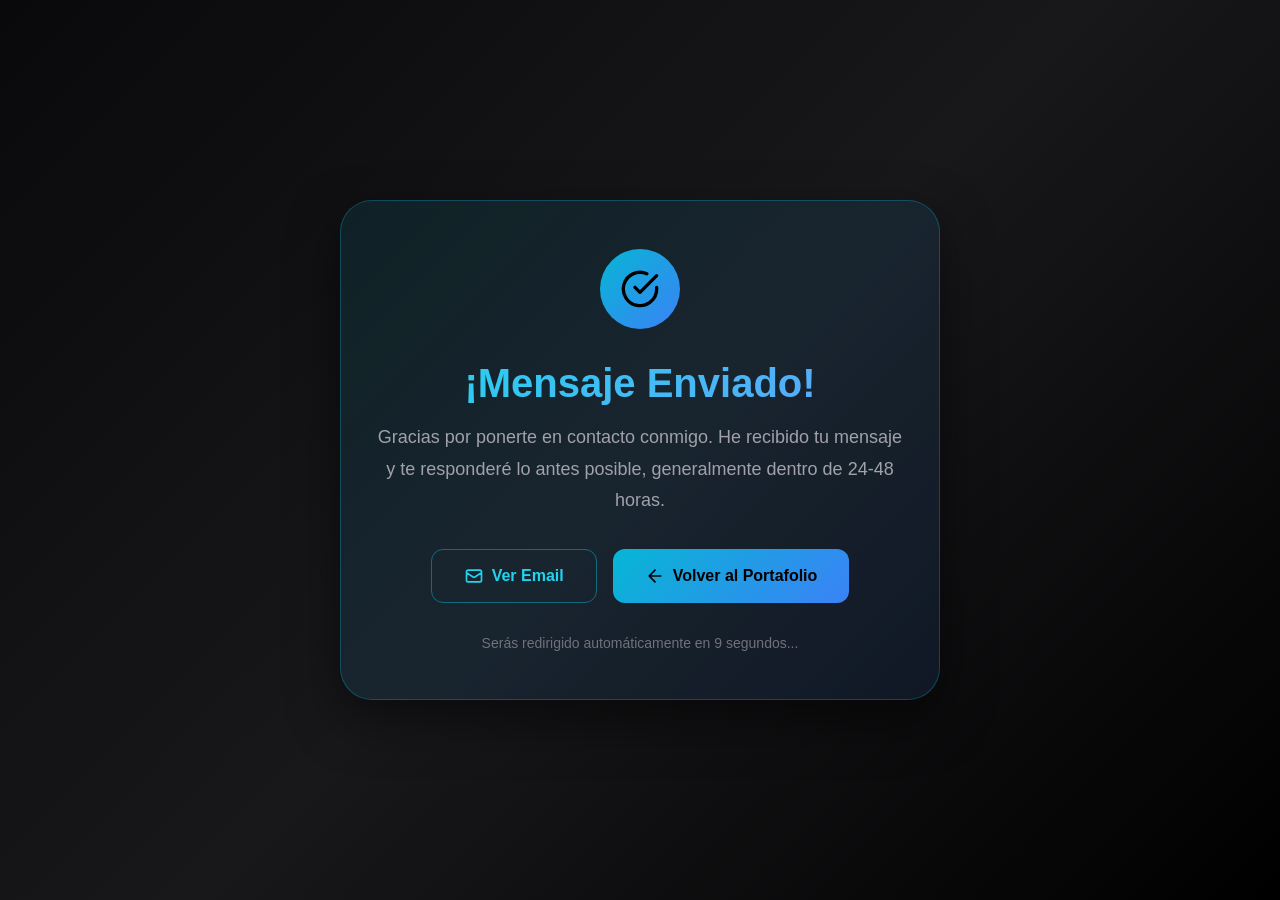
==== success.html @ 412057cc "Add success page with message confirmation and countdown redirect" ====
<!DOCTYPE html>
<html lang="es">
<head>
    <meta charset="UTF-8">
    <meta name="viewport" content="width=device-width, initial-scale=1.0">
    <title>Mensaje Enviado - Keylor Pineda</title>
    <style>
        * {
            margin: 0;
            padding: 0;
            box-sizing: border-box;
        }
        
        body {
            font-family: -apple-system, BlinkMacSystemFont, "Segoe UI", Roboto, "Helvetica Neue", Arial, sans-serif;
            background: linear-gradient(135deg, #09090b 0%, #18181b 50%, #000000 100%);
            min-height: 100vh;
            display: flex;
            align-items: center;
            justify-content: center;
            color: #f4f4f5;
            padding: 2rem;
        }
        
        .container {
            max-width: 600px;
            text-align: center;
            background: linear-gradient(135deg, rgba(6, 182, 212, 0.1), rgba(59, 130, 246, 0.1));
            border: 1px solid rgba(6, 182, 212, 0.3);
            border-radius: 2rem;
            padding: 3rem 2rem;
            box-shadow: 0 20px 50px rgba(0, 0, 0, 0.5);
        }
        
        .icon {
            width: 80px;
            height: 80px;
            margin: 0 auto 2rem;
            background: linear-gradient(135deg, #06b6d4, #3b82f6);
            border-radius: 50%;
            display: flex;
            align-items: center;
            justify-content: center;
            animation: pulse 2s ease-in-out infinite;
        }
        
        .icon svg {
            width: 40px;
            height: 40px;
            color: #000;
        }
        
        @keyframes pulse {
            0%, 100% {
                transform: scale(1);
                box-shadow: 0 0 0 0 rgba(6, 182, 212, 0.7);
            }
            50% {
                transform: scale(1.05);
                box-shadow: 0 0 0 20px rgba(6, 182, 212, 0);
            }
        }
        
        h1 {
            font-size: 2.5rem;
            font-weight: 900;
            background: linear-gradient(135deg, #22d3ee, #60a5fa);
            -webkit-background-clip: text;
            background-clip: text;
            -webkit-text-fill-color: transparent;
            margin-bottom: 1rem;
        }
        
        p {
            color: #a1a1aa;
            font-size: 1.125rem;
            line-height: 1.75;
            margin-bottom: 2rem;
        }
        
        .btn {
            display: inline-flex;
            align-items: center;
            gap: 0.5rem;
            padding: 1rem 2rem;
            background: linear-gradient(135deg, #06b6d4, #3b82f6);
            color: #000;
            font-weight: 700;
            font-size: 1rem;
            border: none;
            border-radius: 0.75rem;
            text-decoration: none;
            transition: all 0.3s ease;
            cursor: pointer;
        }
        
        .btn:hover {
            transform: translateY(-2px);
            box-shadow: 0 10px 20px rgba(6, 182, 212, 0.3);
        }
        
        .btn svg {
            width: 20px;
            height: 20px;
        }
        
        .btn-secondary {
            background: transparent;
            border: 1px solid rgba(6, 182, 212, 0.5);
            color: #22d3ee;
        }
        
        .btn-secondary:hover {
            background: rgba(6, 182, 212, 0.1);
            border-color: #22d3ee;
        }
        
        .buttons-group {
            display: flex;
            gap: 1rem;
            justify-content: center;
            flex-wrap: wrap;
        }
        
        .countdown {
            margin-top: 2rem;
            font-size: 0.875rem;
            color: #71717a;
        }
    </style>
</head>
<body>
    <div class="container">
        <div class="icon">
            <svg viewBox="0 0 24 24" fill="none" stroke="currentColor" stroke-width="2">
                <path d="M22 11.08V12a10 10 0 11-5.93-9.14" stroke-linecap="round"/>
                <path d="M22 4L12 14.01l-3-3" stroke-linecap="round" stroke-linejoin="round"/>
            </svg>
        </div>
        
        <h1>¡Mensaje Enviado!</h1>
        
        <p>
            Gracias por ponerte en contacto conmigo. He recibido tu mensaje y 
            te responderé lo antes posible, generalmente dentro de 24-48 horas.
        </p>
        
        <div class="buttons-group">
            <a href="mailto:keylorpineda729@gmail.com" class="btn btn-secondary">
                <svg viewBox="0 0 24 24" fill="none" stroke="currentColor" stroke-width="2">
                    <path d="M3 8l7.89 5.26a2 2 0 002.22 0L21 8M5 19h14a2 2 0 002-2V7a2 2 0 00-2-2H5a2 2 0 00-2 2v10a2 2 0 002 2z" stroke-linecap="round" stroke-linejoin="round"/>
                </svg>
                Ver Email
            </a>
            
            <a href="index.html" class="btn">
                <svg viewBox="0 0 24 24" fill="none" stroke="currentColor" stroke-width="2">
                    <path d="M19 12H5M12 19l-7-7 7-7" stroke-linecap="round" stroke-linejoin="round"/>
                </svg>
                Volver al Portafolio
            </a>
        </div>
        
        <div class="countdown">
            Serás redirigido automáticamente en <span id="countdown">10</span> segundos...
        </div>
    </div>
    
    <script>
        // Contador regresivo y redirección automática
        let seconds = 10;
        const countdownElement = document.getElementById('countdown');
        
        const interval = setInterval(() => {
            seconds--;
            countdownElement.textContent = seconds;
            
            if (seconds <= 0) {
                clearInterval(interval);
                window.location.href = 'index.html';
            }
        }, 1000);
    </script>
</body>
</html>
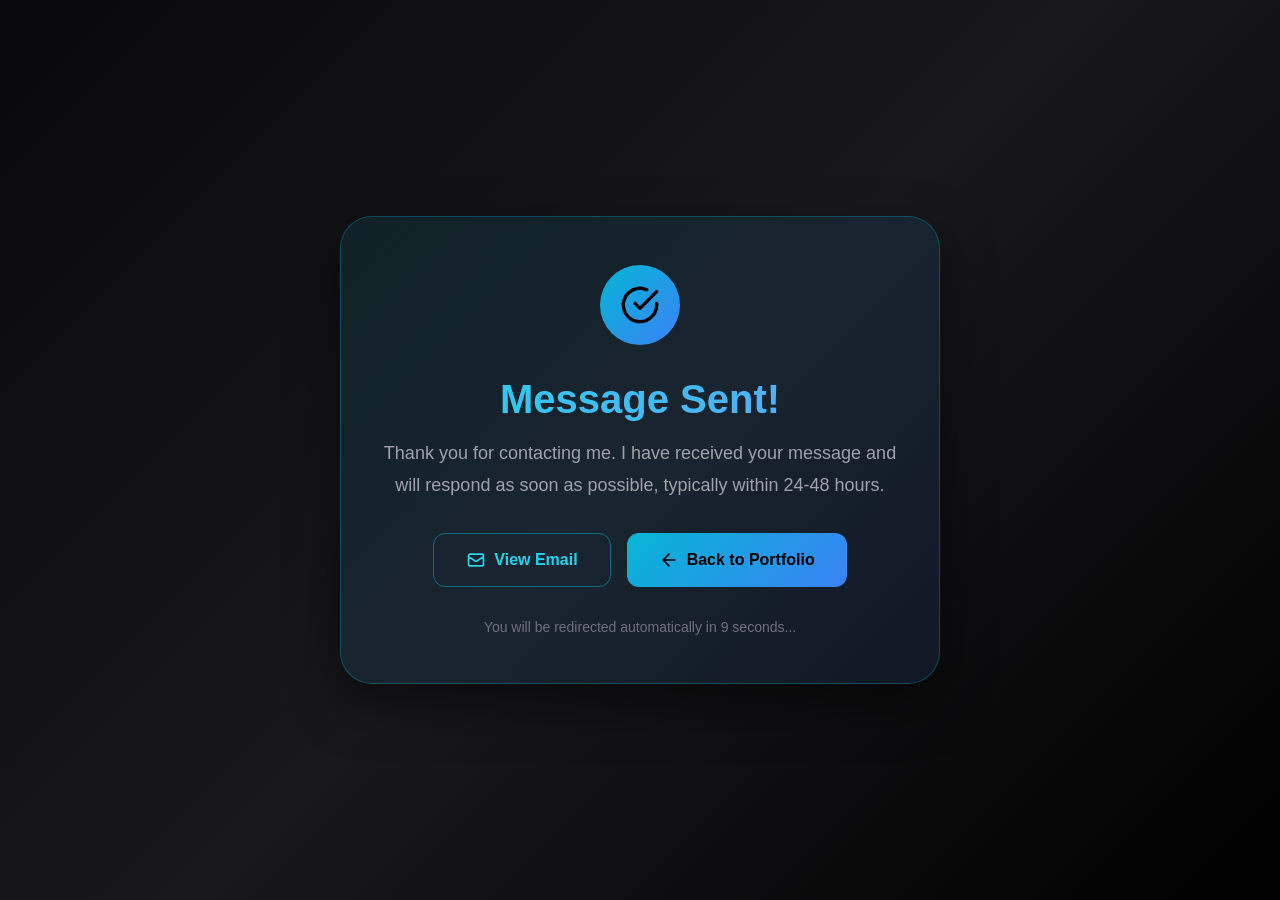
==== commit d43928c1: "Refactor project descriptions to English, implement theme toggle functionality, and update styles fo" ====
--- a/success.html
+++ b/success.html
@@ -138,11 +138,11 @@
             </svg>
         </div>
         
-        <h1>¡Mensaje Enviado!</h1>
+        <h1>Message Sent!</h1>
         
         <p>
-            Gracias por ponerte en contacto conmigo. He recibido tu mensaje y 
-            te responderé lo antes posible, generalmente dentro de 24-48 horas.
+            Thank you for contacting me. I have received your message and 
+            will respond as soon as possible, typically within 24-48 hours.
         </p>
         
         <div class="buttons-group">
@@ -150,24 +150,24 @@
                 <svg viewBox="0 0 24 24" fill="none" stroke="currentColor" stroke-width="2">
                     <path d="M3 8l7.89 5.26a2 2 0 002.22 0L21 8M5 19h14a2 2 0 002-2V7a2 2 0 00-2-2H5a2 2 0 00-2 2v10a2 2 0 002 2z" stroke-linecap="round" stroke-linejoin="round"/>
                 </svg>
-                Ver Email
+                View Email
             </a>
             
             <a href="index.html" class="btn">
                 <svg viewBox="0 0 24 24" fill="none" stroke="currentColor" stroke-width="2">
                     <path d="M19 12H5M12 19l-7-7 7-7" stroke-linecap="round" stroke-linejoin="round"/>
                 </svg>
-                Volver al Portafolio
+                Back to Portfolio
             </a>
         </div>
         
         <div class="countdown">
-            Serás redirigido automáticamente en <span id="countdown">10</span> segundos...
+            You will be redirected automatically in <span id="countdown">10</span> seconds...
         </div>
     </div>
     
     <script>
-        // Contador regresivo y redirección automática
+        // Countdown timer and automatic redirect
         let seconds = 10;
         const countdownElement = document.getElementById('countdown');
         
